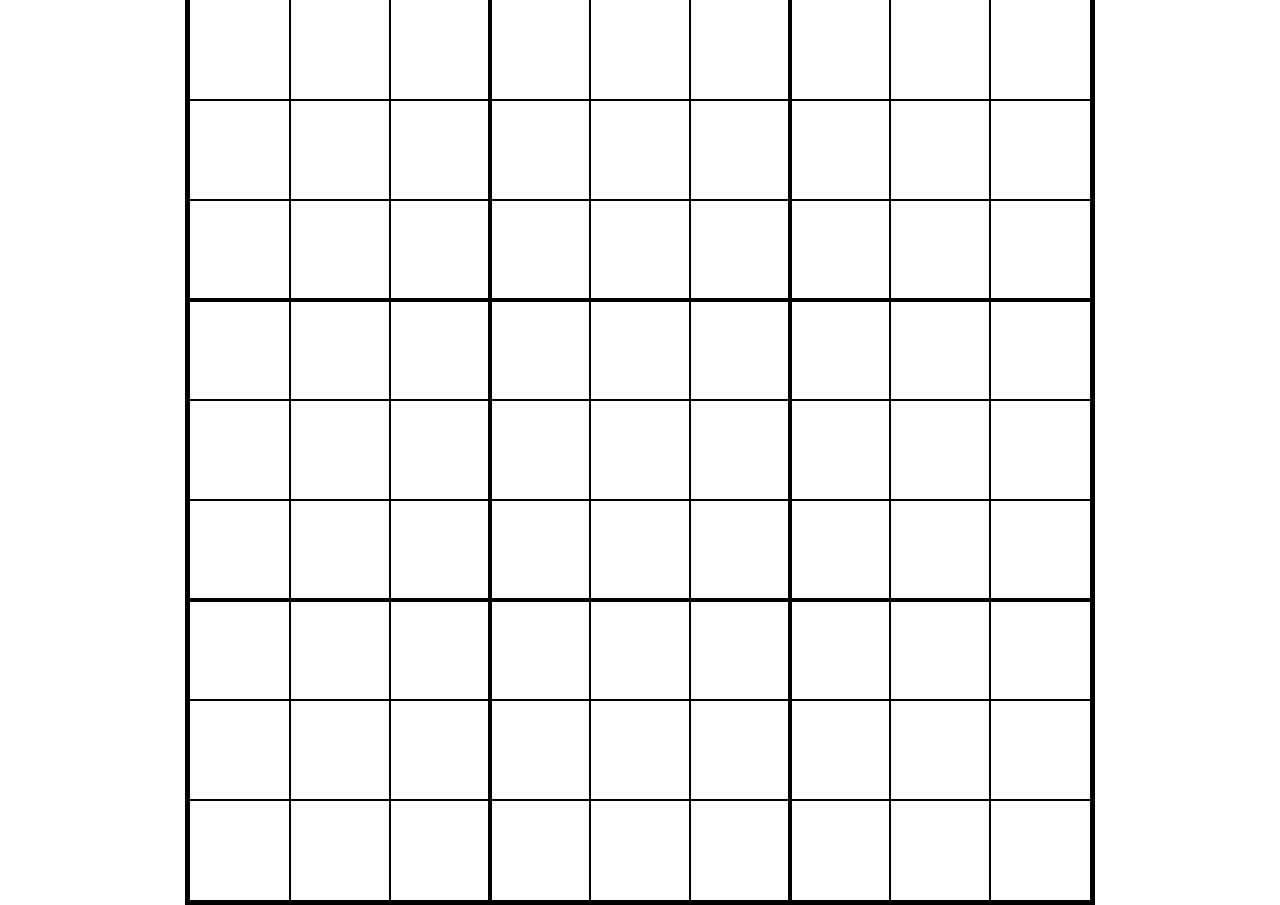
==== Sudoku Solver/index.html @ c4da401b "sudoku" ====
<!DOCTYPE html>
<html lang="en">
<head>
    <meta charset="UTF-8">
    <meta name="viewport" content="width=device-width, initial-scale=1.0">
    <title>Sudoku Solver</title>
    <link rel="stylesheet" href="style.css">
</head>
<body>
    <canvas id="canvas1"></canvas>

    <script src="script.js"></script>
</body>
</html>
---- Sudoku Solver/style.css ----
#canvas1 {
    border: 5px solid black;
    position: absolute;
    left: 50%;
    top: 50%;
    transform: translate(-50%, -50%);
}
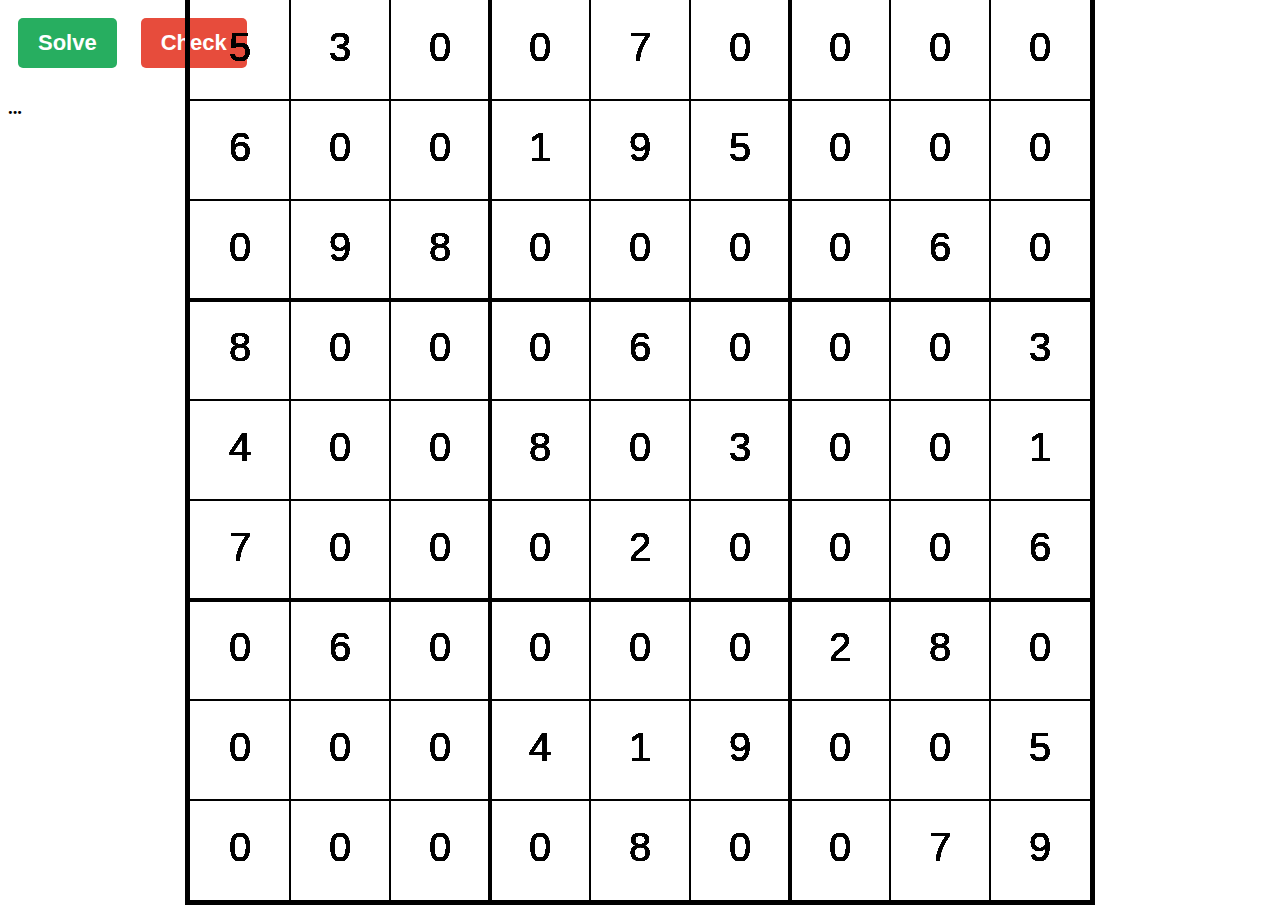
==== commit 50988e13: "sudoku solved" ====
--- a/Sudoku Solver/index.html
+++ b/Sudoku Solver/index.html
@@ -8,7 +8,9 @@
 </head>
 <body>
     <canvas id="canvas1"></canvas>
-
+    <button id="solvebtn">Solve</button>
+    <button id="check">Check</button>
     <script src="script.js"></script>
+    <h3 id="message">...</h3>
 </body>
 </html>--- a/Sudoku Solver/style.css
+++ b/Sudoku Solver/style.css
@@ -4,4 +4,37 @@
     left: 50%;
     top: 50%;
     transform: translate(-50%, -50%);
-}+}
+
+button {
+    font-size: 22px;
+    font-weight: bold;
+    padding: 12px 20px;
+    margin: 10px;
+    cursor: pointer;
+    border: none;
+    border-radius: 5px;
+    background-color: #3498db;
+    color: #fff;
+    transition: background-color 0.3s ease;
+}
+
+button:hover {
+    background-color: #2980b9;
+}
+
+#solvebtn {
+    background-color: #27ae60; /* Green color for solve button */
+}
+
+#solvebtn:hover {
+    background-color: #219653;
+}
+
+#check {
+    background-color: #e74c3c; /* Red color for check button */
+}
+
+#check:hover {
+    background-color: #c0392b;
+}
